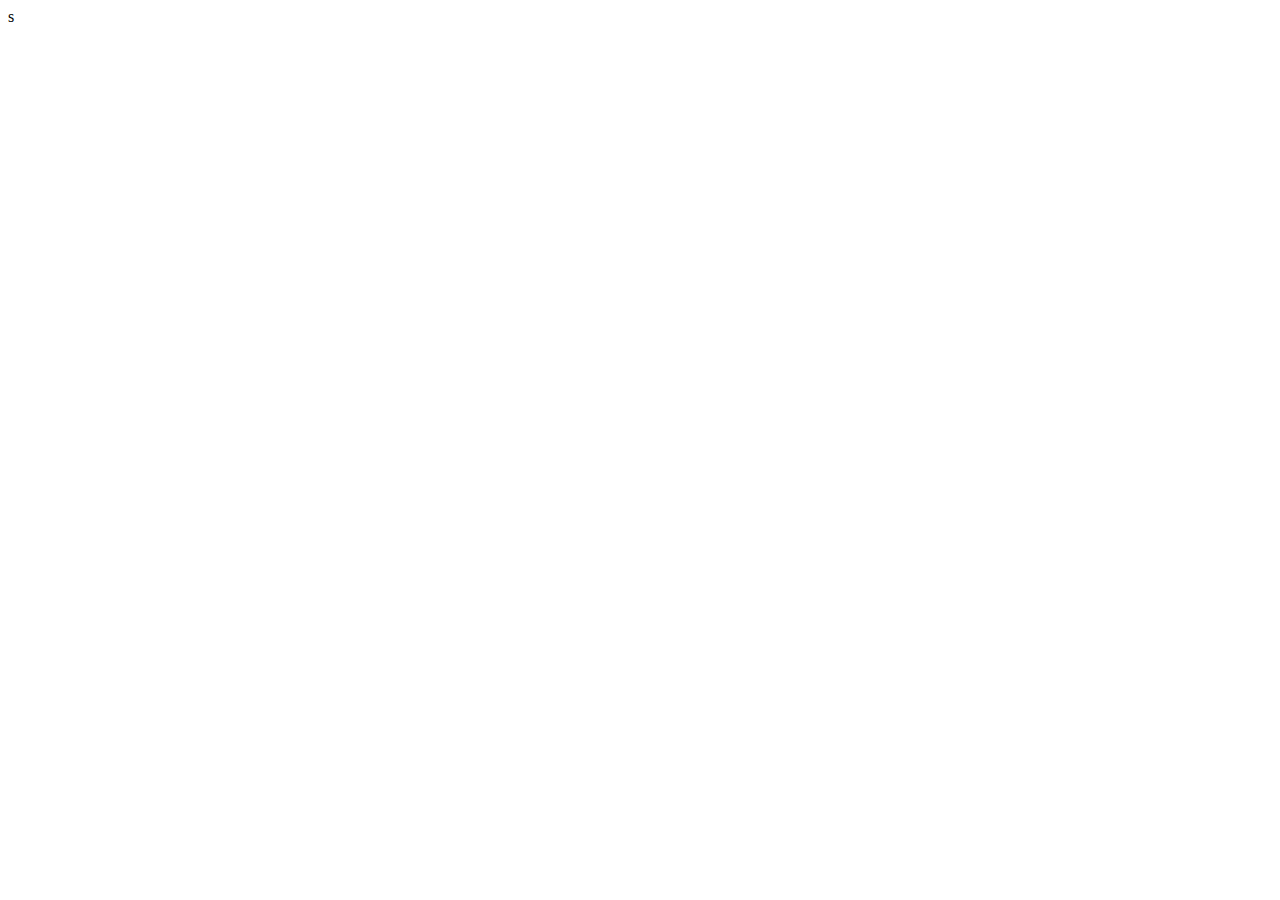
==== index.html @ c8a8aed6 "first" ====
<!doctype html>
<html lang="en">
<head>
    <meta charset="UTF-8">
    <meta name="viewport"
          content="width=device-width, user-scalable=no, initial-scale=1.0, maximum-scale=1.0, minimum-scale=1.0">
    <meta http-equiv="X-UA-Compatible" content="ie=edge">
    <title>Document</title>
</head>
<body>s

</body>
</html>
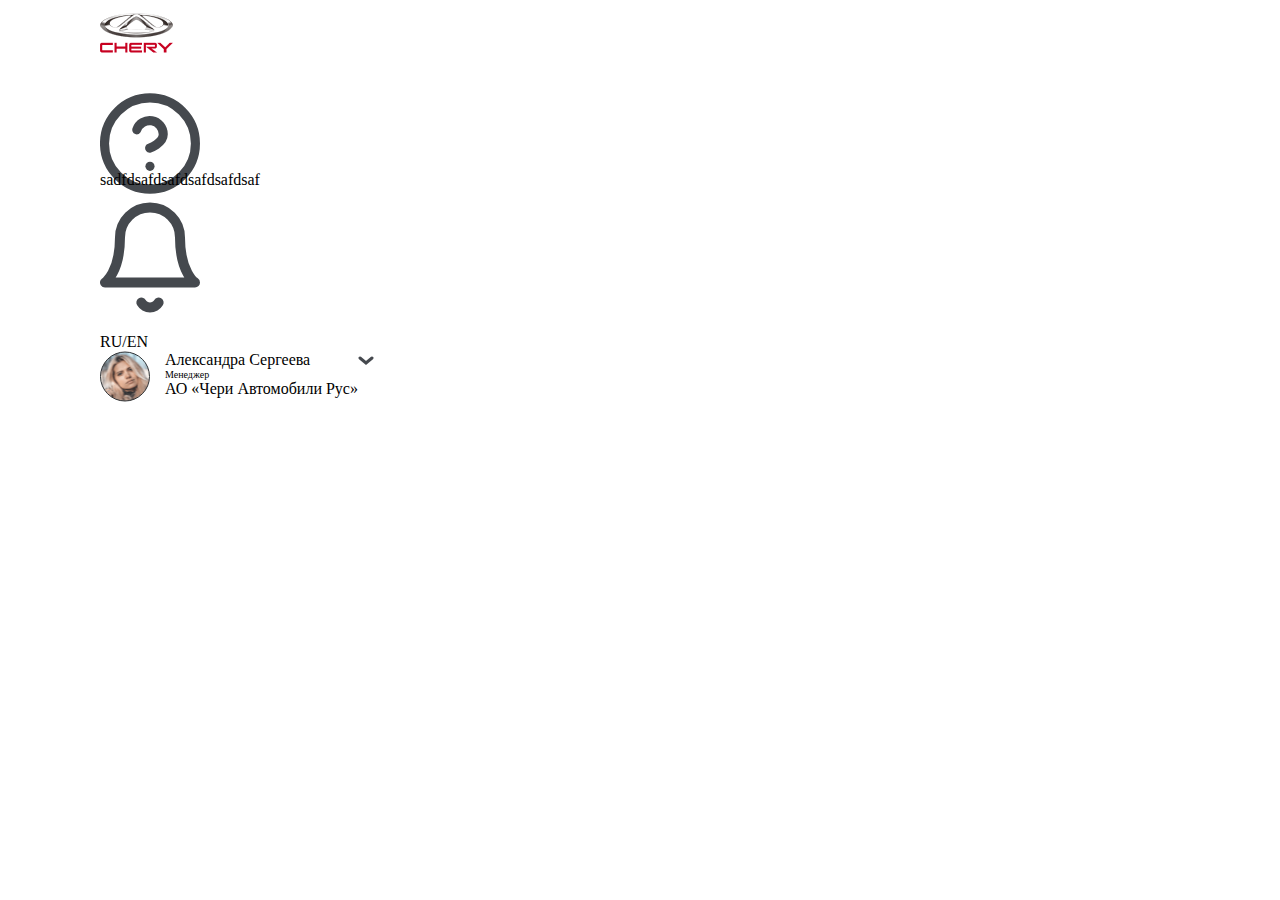
==== commit 3e512c6d: "second" ====
--- a/index.html
+++ b/index.html
@@ -5,9 +5,66 @@
     <meta name="viewport"
           content="width=device-width, user-scalable=no, initial-scale=1.0, maximum-scale=1.0, minimum-scale=1.0">
     <meta http-equiv="X-UA-Compatible" content="ie=edge">
+    <link href="https://cdn.jsdelivr.net/npm/bootstrap@5.0.2/dist/css/bootstrap.min.css" rel="stylesheet"
+          integrity="sha384-EVSTQN3/azprG1Anm3QDgpJLIm9Nao0Yz1ztcQTwFspd3yD65VohhpuuCOmLASjC" crossorigin="anonymous">
+
+    <link rel="stylesheet" href="style.css">
     <title>Document</title>
 </head>
-<body>s
+<body>
+
+<div class="my-container">
+
+    <div class="header row" >
+        <div class="header__chery-icon col">
+            <img src="images/header/chery_logo.png">
+        </div>
+
+        <div class="header__right col">
+            <div class="row">
+
+                <div class="header__right-logos col-3"  style="margin-top: 14px;">
+                    <div class="row" style="width: 100px;">
+                        <div class="col">
+                            <img class="image-auto" src="./images/header/question-logo.svg" alt="">
+                        </div>
+                        <div class="col">
+                            <img class="image-auto" src="images/header/notification_logo.svg" alt="">
+                        </div>
+                    </div>
+
+                </div>
+                <div class="header__right-langs col-3"  style="margin-top: 14px;">
+                    <div>RU/EN</div>
+                </div>
+                <div class="header__right-user col-6">
+                    <div class="" style="margin-right: 15px;">
+                        <img src="images/header/avatar.svg" alt="" class="image-auto">
+                    </div>
+                    <div>
+                        <div style="margin-bottom: 0px">Александра Сергеева</div>
+                        <div class="fz-10">Менеджер</div>
+                        <div>АО «Чери Автомобили Рус»</div>
+                    </div>
+                    <div >
+                        <img src="./images/header/arrow_down.svg" alt="" class="image-auto">
+                    </div>
+                </div>
+
+            </div>
+        </div>
+
+    </div>
+
+</div>
+
+<div class="header-nav">
+
+</div>
+
+<div class="my-container">
+    sadfdsafdsafdsafdsafdsaf
+</div>
 
 </body>
 </html>--- a/style.css
+++ b/style.css
@@ -0,0 +1,42 @@
+* {
+    padding: 0;
+    margin: 0;
+    box-sizing: border-box;
+}
+
+body {
+    overflow-x: hidden;
+}
+
+.fz-10 {
+    font-size: 10px;
+}
+
+.header {
+}
+
+.my-container {
+    margin: 0 100px 0 100px;
+}
+
+.header-nav{
+    width: 100%;
+    height: 10px;
+}
+
+.header__right {
+    height: 70px;
+    margin-top: 11px;
+}
+
+.header__right-langs{
+}
+
+.header__right-user{
+    display: flex;
+}
+
+.image-auto {
+    width: 100%;
+    height: auto;
+}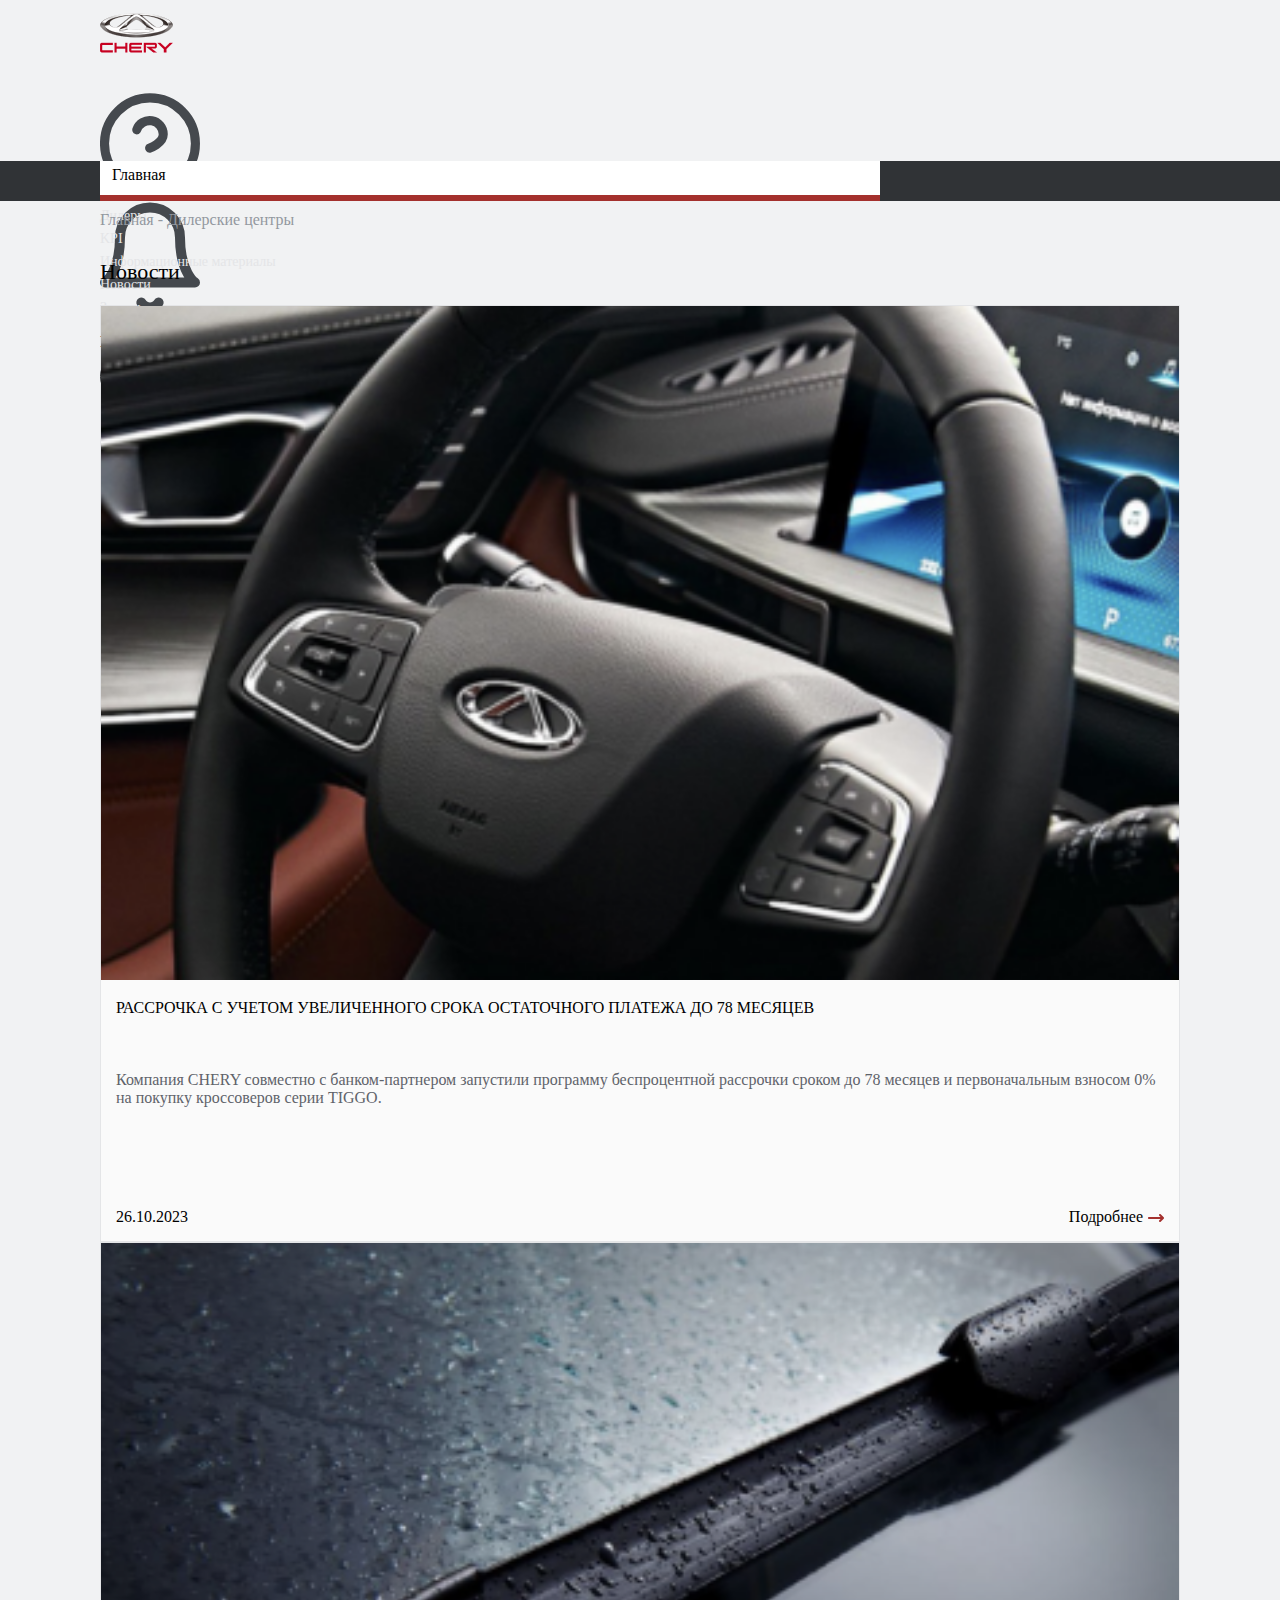
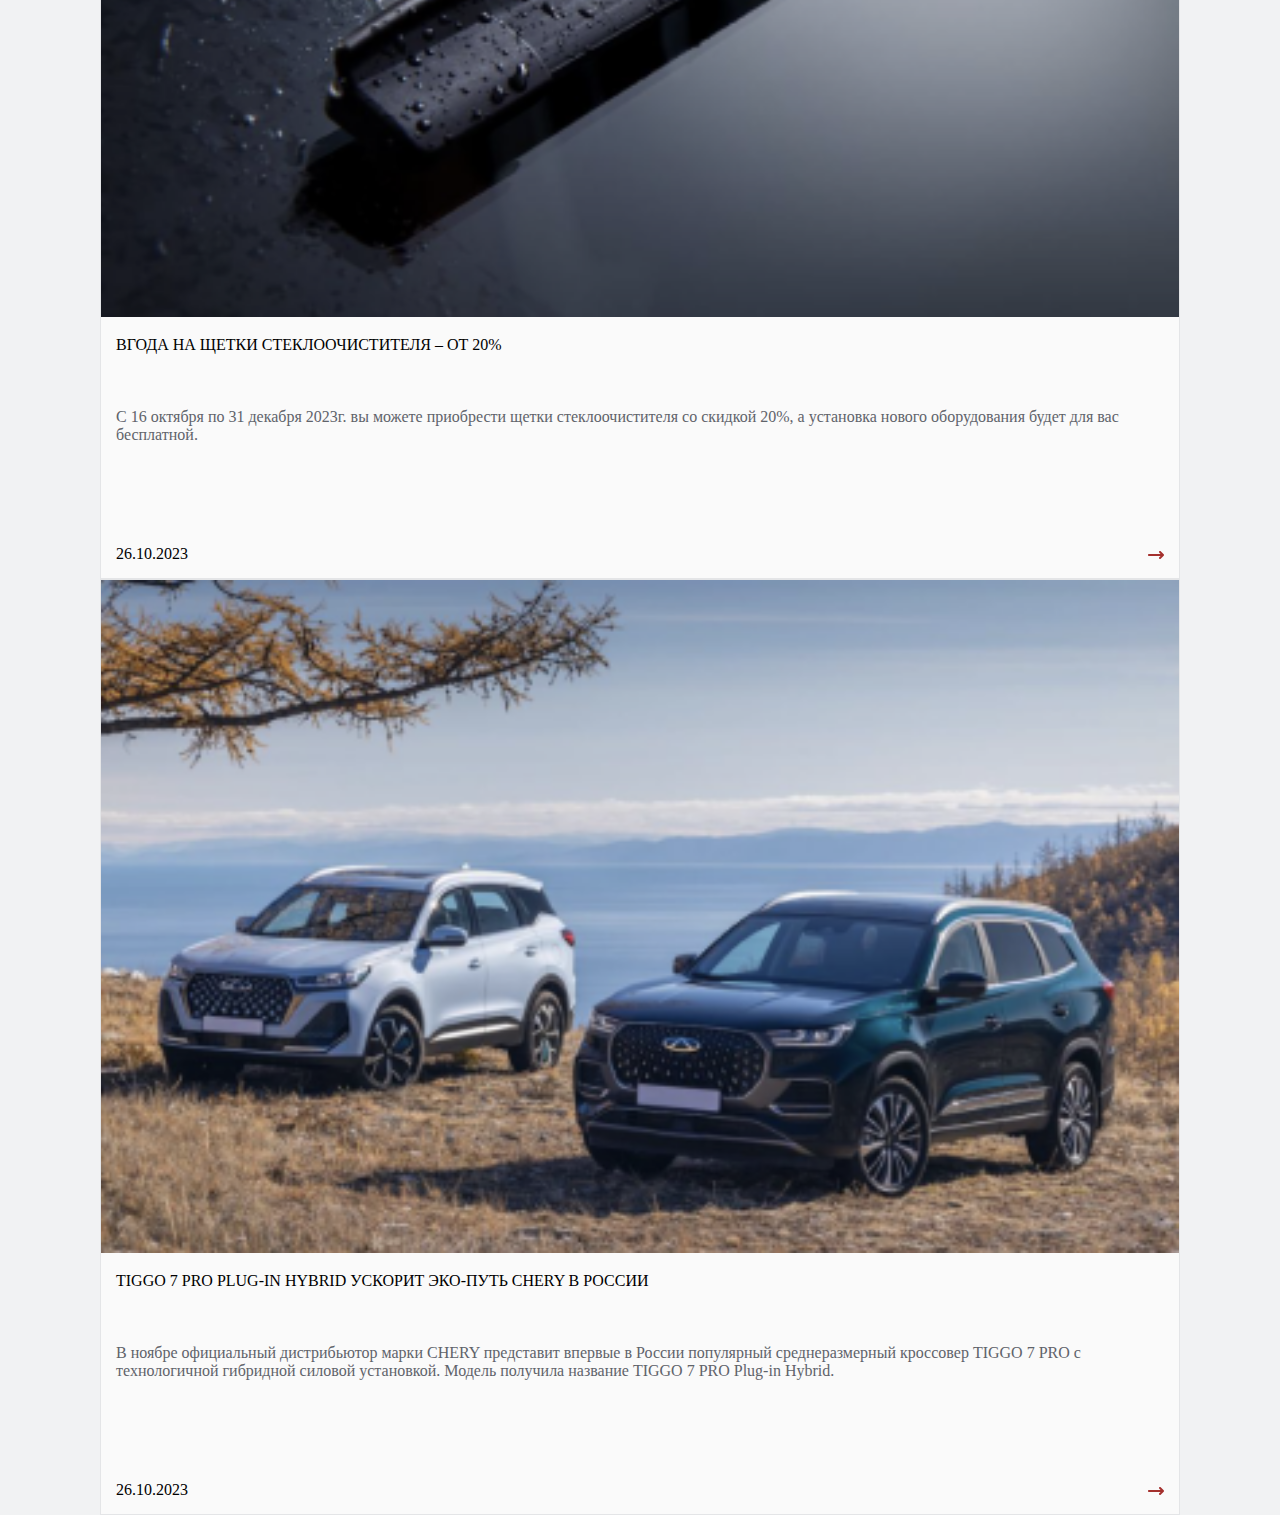
==== commit 5595c786: "tre" ====
--- a/index.html
+++ b/index.html
@@ -15,7 +15,7 @@
 
 <div class="my-container">
 
-    <div class="header row" >
+    <div class="header row">
         <div class="header__chery-icon col">
             <img src="images/header/chery_logo.png">
         </div>
@@ -23,7 +23,7 @@
         <div class="header__right col">
             <div class="row">
 
-                <div class="header__right-logos col-3"  style="margin-top: 14px;">
+                <div class="header__right-logos col-3" style="margin-top: 14px;">
                     <div class="row" style="width: 100px;">
                         <div class="col">
                             <img class="image-auto" src="./images/header/question-logo.svg" alt="">
@@ -34,7 +34,7 @@
                     </div>
 
                 </div>
-                <div class="header__right-langs col-3"  style="margin-top: 14px;">
+                <div class="header__right-langs col-3" style="margin-top: 14px;">
                     <div>RU/EN</div>
                 </div>
                 <div class="header__right-user col-6">
@@ -46,7 +46,7 @@
                         <div class="fz-10">Менеджер</div>
                         <div>АО «Чери Автомобили Рус»</div>
                     </div>
-                    <div >
+                    <div>
                         <img src="./images/header/arrow_down.svg" alt="" class="image-auto">
                     </div>
                 </div>
@@ -59,12 +59,115 @@
 </div>
 
 <div class="header-nav">
-
+    <div class="header-nav__info row">
+        <div class="header-nav__info__links-target col" style="">
+            <div style=" height:36px ; padding-left: 12px;  padding-top: 5px;   background-color: white; ">Главная</div>
+            <div style="height: 7px ; background-color: #A4302D"></div>
+        </div>
+        <div class="header-nav__info__links col">Дилеры</div>
+        <div class="header-nav__info__links col">KPI</div>
+        <div class="header-nav__info__links col-4">Информационные материалы</div>
+        <div class="header-nav__info__links col">Новости</div>
+        <div class="header-nav__info__links col">Задачи</div>
+    </div>
 </div>
 
-<div class="my-container">
-    sadfdsafdsafdsafdsafdsaf
+<div class="my-container" style="margin-bottom: 30px">
+    <div style="color: #93989F;">Главная - Дилерские центры</div>
 </div>
+
+<div class="main">
+    <div class="my-container" style="margin-bottom: 20px;font-size: 22px;">
+        Новости
+    </div>
+
+    <div class="my-container row" style="gap: 10px;">
+        <div class="news col" style="">
+            <div class="" style=" ">
+                <img class="image-auto" src="./images/main/Car_interior.png" alt="">
+            </div>
+            <div style="padding: 15px;">
+                <div class="news_title" style="">
+                    РАССРОЧКА С УЧЕТОМ УВЕЛИЧЕННОГО СРОКА ОСТАТОЧНОГО ПЛАТЕЖА ДО 78 МЕСЯЦЕВ
+                </div>
+                <div style="color: #5F636A; margin-bottom: 15px; height: 122px">
+                    Компания CHERY совместно с банком-партнером запустили программу беспроцентной рассрочки сроком
+                    до 78 месяцев и первоначальным взносом 0% на покупку кроссоверов серии TIGGO.
+                </div>
+                <div style="display: flex; justify-content: space-between">
+                    <div>26.10.2023</div>
+                    <div style="display: flex">
+
+                        <div style="margin-right: 5px">Подробнее</div>
+                        <div>
+                            <img class="image-auto" src="images/main/Arrow_right.svg" alt="">
+                        </div>
+                    </div>
+                </div>
+            </div>
+        </div>
+        <div class="news col" style="">
+
+            <div class="" style=" ">
+                <img class="image-auto" src="images/main/Сar_wipers.png" alt="">
+            </div>
+            <div style="padding: 15px; ">
+                <div class="news_title">
+                    ВГОДА НА ЩЕТКИ СТЕКЛООЧИСТИТЕЛЯ – ОТ 20%
+                </div>
+                <div class="news_description">
+                    С 16 октября по 31 декабря 2023г. вы можете приобрести щетки стеклоочистителя со скидкой 20%,
+                    а установка нового оборудования будет для вас бесплатной.
+                </div>
+                <div style="display: flex; justify-content: space-between">
+                    <div>26.10.2023</div>
+
+                    <div style="display: flex">
+
+                        <div style="margin-right: 5px"></div>
+                        <div>
+                            <img class="image-auto" src="images/main/Arrow_right.svg" alt="">
+                        </div>
+                    </div>
+                </div>
+            </div>
+
+        </div>
+
+        <div class="news col">
+
+
+            <div class="" style=" ">
+                <img class="image-auto" src="images/main/Cars_two.png" alt="">
+            </div>
+            <div style="padding: 15px; ">
+                <div class="news_title">
+                        TIGGO 7 PRO Plug-in Hybrid ускорит эко-путь CHERY в России
+                </div>
+                <div class="news_description">
+                    В ноябре официальный дистрибьютор марки CHERY представит впервые
+                    в России популярный среднеразмерный кроссовер TIGGO 7
+                    PRO c технологичной гибридной силовой установкой. Модель
+                    получила название TIGGO 7 PRO Plug-in Hybrid.
+                </div>
+                <div style="display: flex; justify-content: space-between">
+                    <div>26.10.2023</div>
+
+                    <div style="display: flex">
+
+                        <div style="margin-right: 5px"></div>
+                        <div>
+                            <img class="image-auto" src="images/main/Arrow_right.svg" alt="">
+                        </div>
+                    </div>
+                </div>
+            </div>
+
+
+        </div>
+    </div>
+</div>
+
 
 </body>
 </html>--- a/style.css
+++ b/style.css
@@ -6,6 +6,7 @@
 
 body {
     overflow-x: hidden;
+    background-color: #f1f2f3;
 }
 
 .fz-10 {
@@ -21,15 +22,14 @@
 
 .header-nav{
     width: 100%;
-    height: 10px;
+    height: 40px;
+    background-color: #303336;
+    margin-bottom: 10px;
 }
 
 .header__right {
     height: 70px;
     margin-top: 11px;
-}
-
-.header__right-langs{
 }
 
 .header__right-user{
@@ -39,4 +39,46 @@
 .image-auto {
     width: 100%;
     height: auto;
+}
+.header-nav__info{
+    margin: 0px 400px 0px 100px;
+}
+.header-nav__info__links {
+    color: var(--text-text-invert, #E4E5E7);
+    font-family: TacticSans-Reg;
+    font-size: 14px;
+    font-style: normal;
+    font-weight: 400;
+    line-height: normal;
+    padding-top: 7px;
+}
+.header-nav__info__links-target{
+    display: flex;
+    flex-direction: column;
+    padding: 0px;
+    background-color: #fff;
+    height: 40px;
+}
+.news {
+    padding: 0;
+    border: 1px solid  #E4E5E7;
+    background-color: #FAFAFA;
+}
+.news_title{
+    font-family: Roboto;
+    height: 57px;
+    margin-bottom: 15px;
+    text-transform: uppercase;
+}
+.news_description{
+    margin-bottom: 15px;
+    height: 122px;
+    align-self: stretch;
+    font-size: 16px;
+    color: var(--text-text-secondary, #5F636A);
+    font-family: Roboto;
+    font-size: 16px;
+    font-style: normal;
+    font-weight: 400;
+    line-height: normal;
 }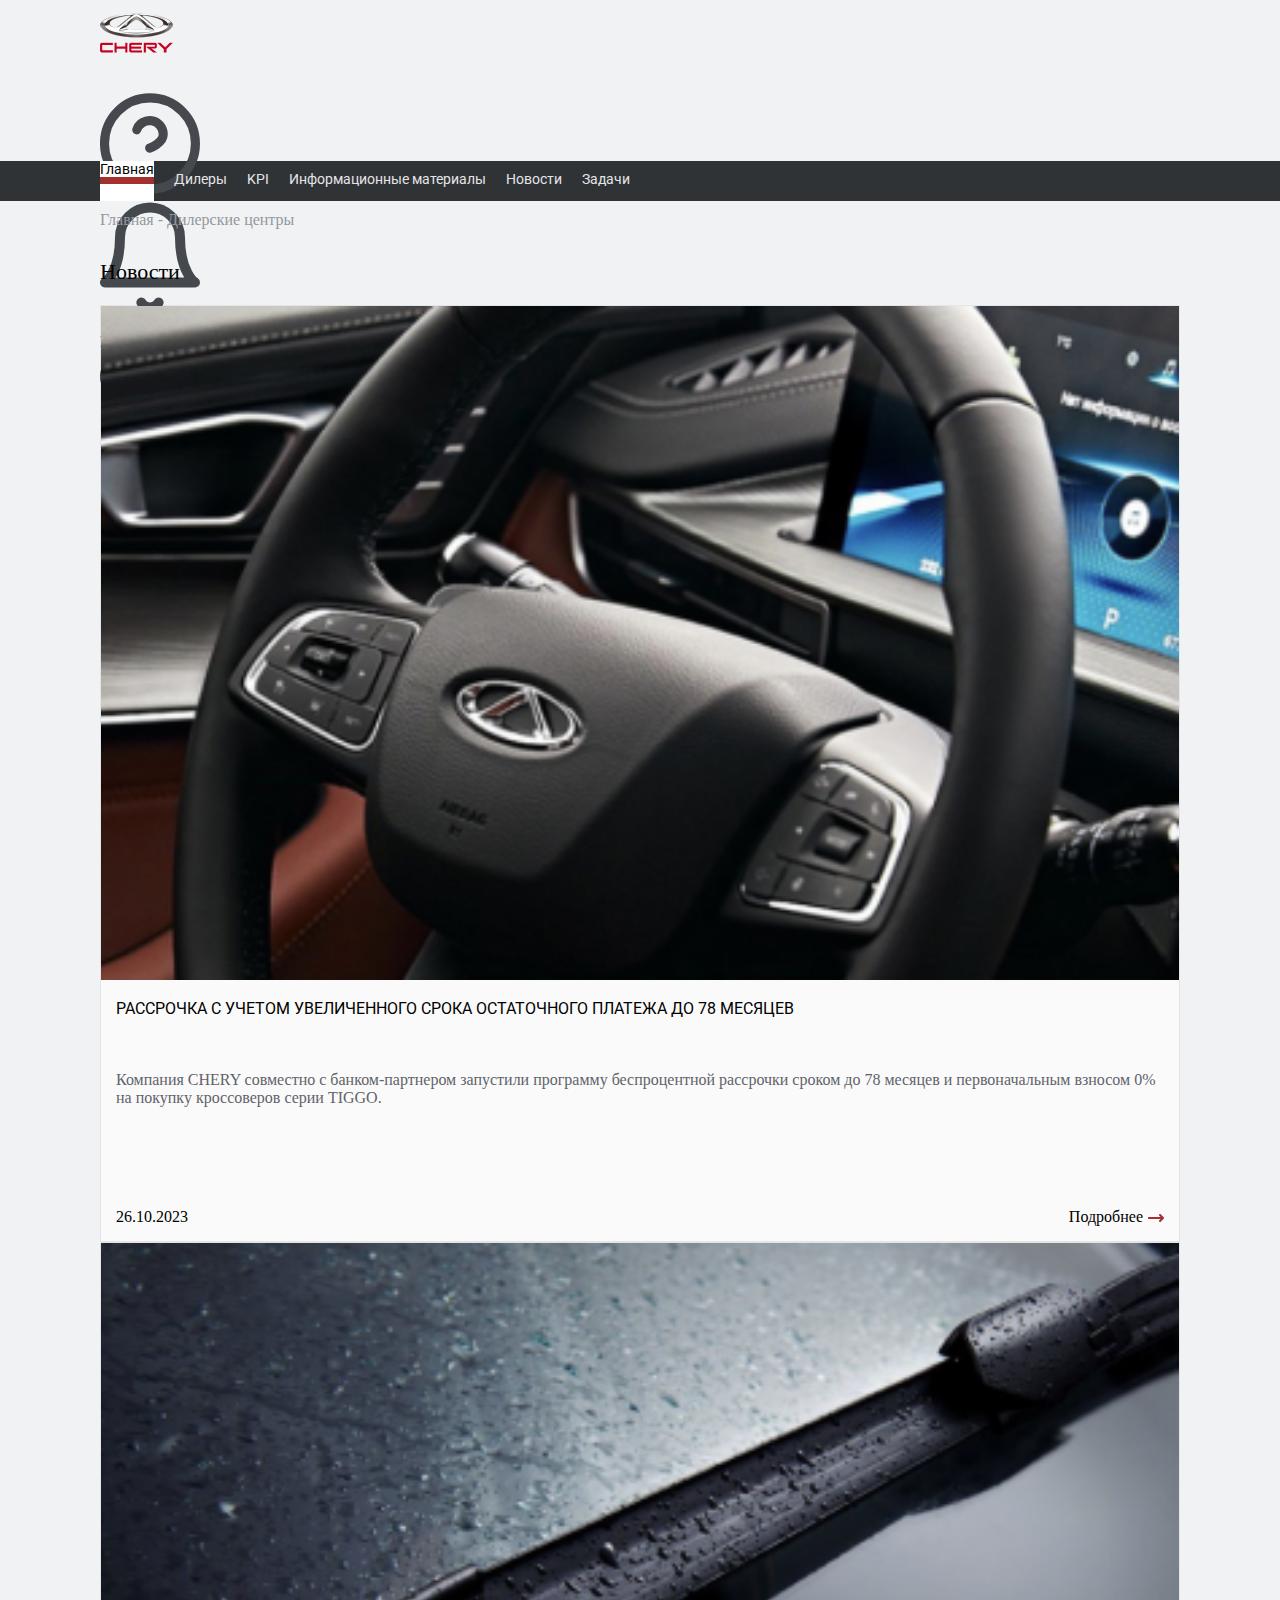
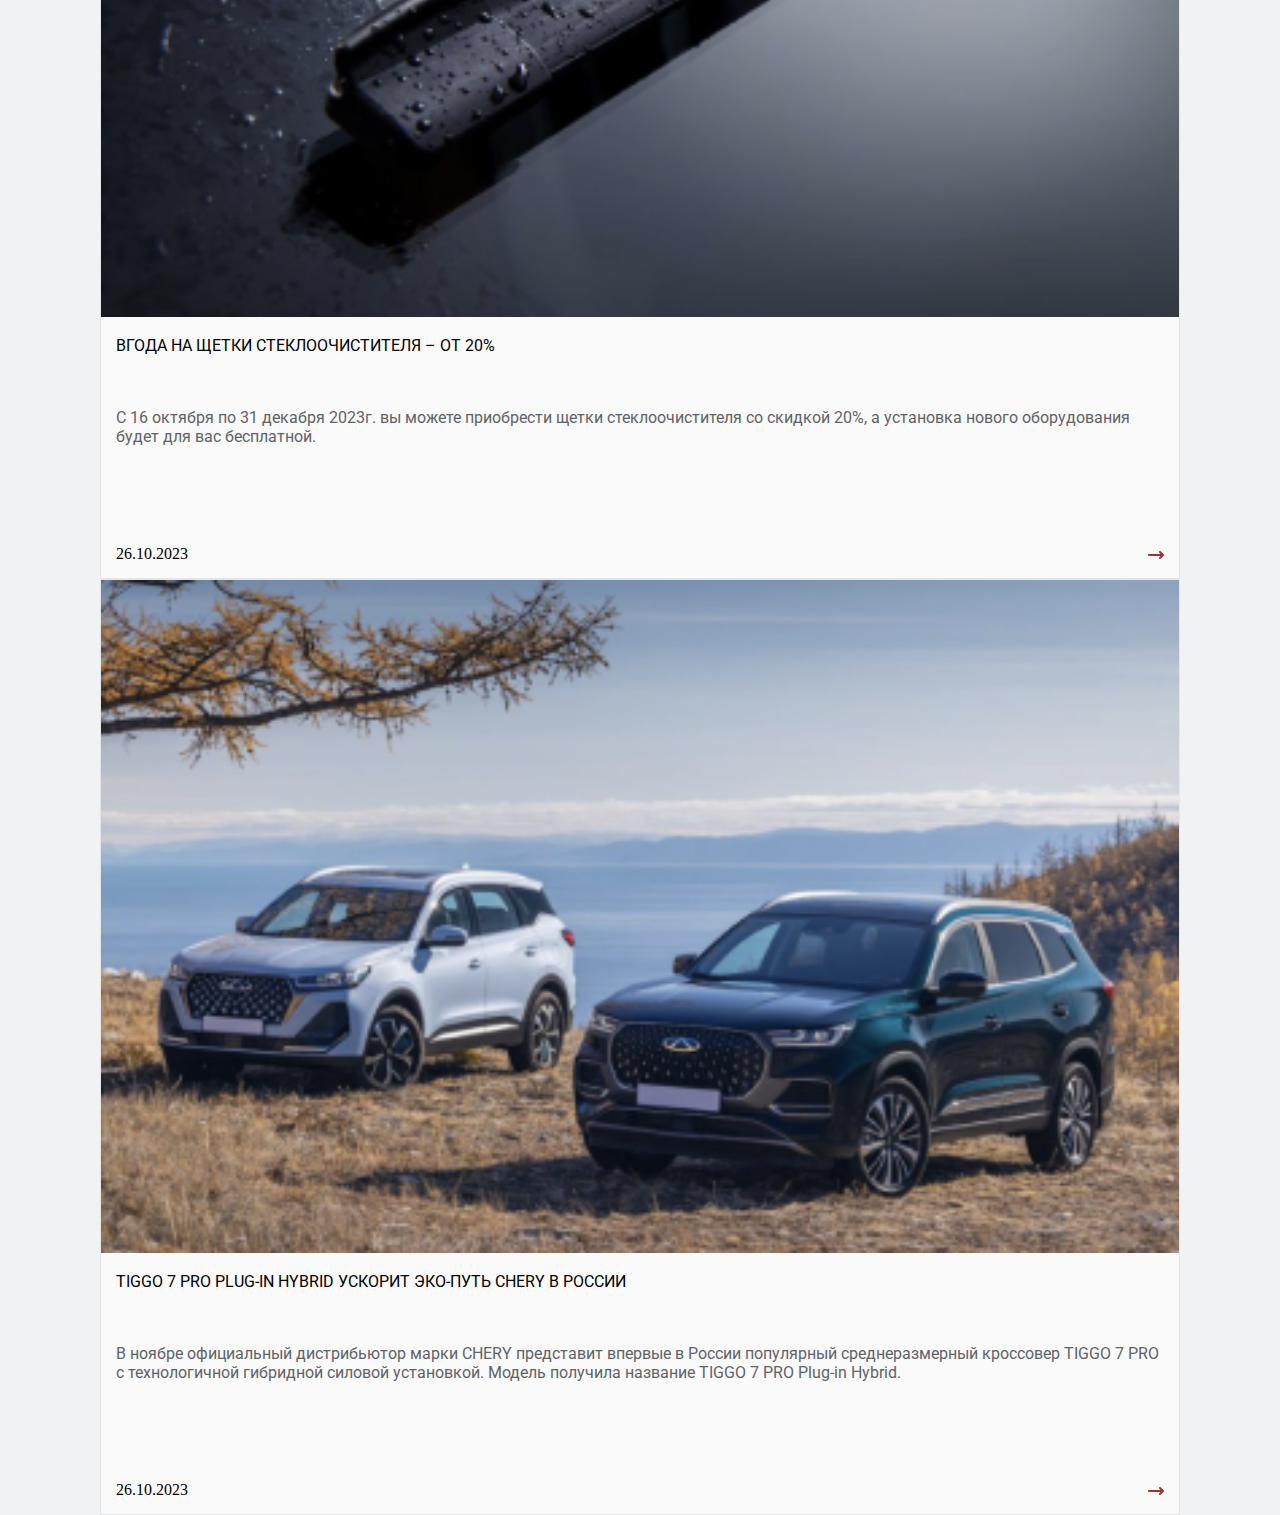
==== commit 389bc025: "f" ====
--- a/index.html
+++ b/index.html
@@ -59,16 +59,17 @@
 </div>
 
 <div class="header-nav">
-    <div class="header-nav__info row">
-        <div class="header-nav__info__links-target col" style="">
-            <div style=" height:36px ; padding-left: 12px;  padding-top: 5px;   background-color: white; ">Главная</div>
+    <div class="header-nav__info ">
+        <div class="header-nav__info-item header-nav__info-item-active " >
+            <div>Главная</div>
+<!--            <div style=" height:36px ; padding-left: 12px;  padding-top: 5px;   background-color: white; ">Главная</div>-->
             <div style="height: 7px ; background-color: #A4302D"></div>
         </div>
-        <div class="header-nav__info__links col">Дилеры</div>
-        <div class="header-nav__info__links col">KPI</div>
-        <div class="header-nav__info__links col-4">Информационные материалы</div>
-        <div class="header-nav__info__links col">Новости</div>
-        <div class="header-nav__info__links col">Задачи</div>
+        <div class="header-nav__info-item ">Дилеры</div>
+        <div class="header-nav__info-item ">KPI</div>
+        <div class="header-nav__info-item ">Информационные материалы</div>
+        <div class="header-nav__info-item ">Новости</div>
+        <div class="header-nav__info-item ">Задачи</div>
     </div>
 </div>
 
@@ -108,7 +109,7 @@
         </div>
         <div class="news col" style="">
 
-            <div class="" style=" ">
+            <div>
                 <img class="image-auto" src="images/main/Сar_wipers.png" alt="">
             </div>
             <div style="padding: 15px; ">
--- a/style.css
+++ b/style.css
@@ -1,3 +1,5 @@
+@import url('https://fonts.googleapis.com/css2?family=Roboto:ital,wght@0,400;0,500;0,700;0,900;1,400;1,500;1,700;1,900&display=swap');
+
 * {
     padding: 0;
     margin: 0;
@@ -41,16 +43,31 @@
     height: auto;
 }
 .header-nav__info{
-    margin: 0px 400px 0px 100px;
+    display: flex;
+    gap: 20px;
+    margin-left: 100px;
+    /*margin: 0 100px 0 100px;*/
+    /*margin: 0px 400px 0px 100px;*/
 }
-.header-nav__info__links {
-    color: var(--text-text-invert, #E4E5E7);
-    font-family: TacticSans-Reg;
+.header-nav__info-item-active{
+    display: flex;
+    flex-direction: column;
+    padding: 0px;
+    font-family: 'Roboto', sans-serif;
+    background-color: #fff;
+    height: 40px;
+    padding: 0 !important;
+    margin-bottom: 10px;
+    color: #000!important;
+}
+.header-nav__info-item {
+    padding-top: 10px;
+    color:  #E4E5E7;
+    font-family: 'Roboto', sans-serif;
     font-size: 14px;
     font-style: normal;
     font-weight: 400;
     line-height: normal;
-    padding-top: 7px;
 }
 .header-nav__info__links-target{
     display: flex;
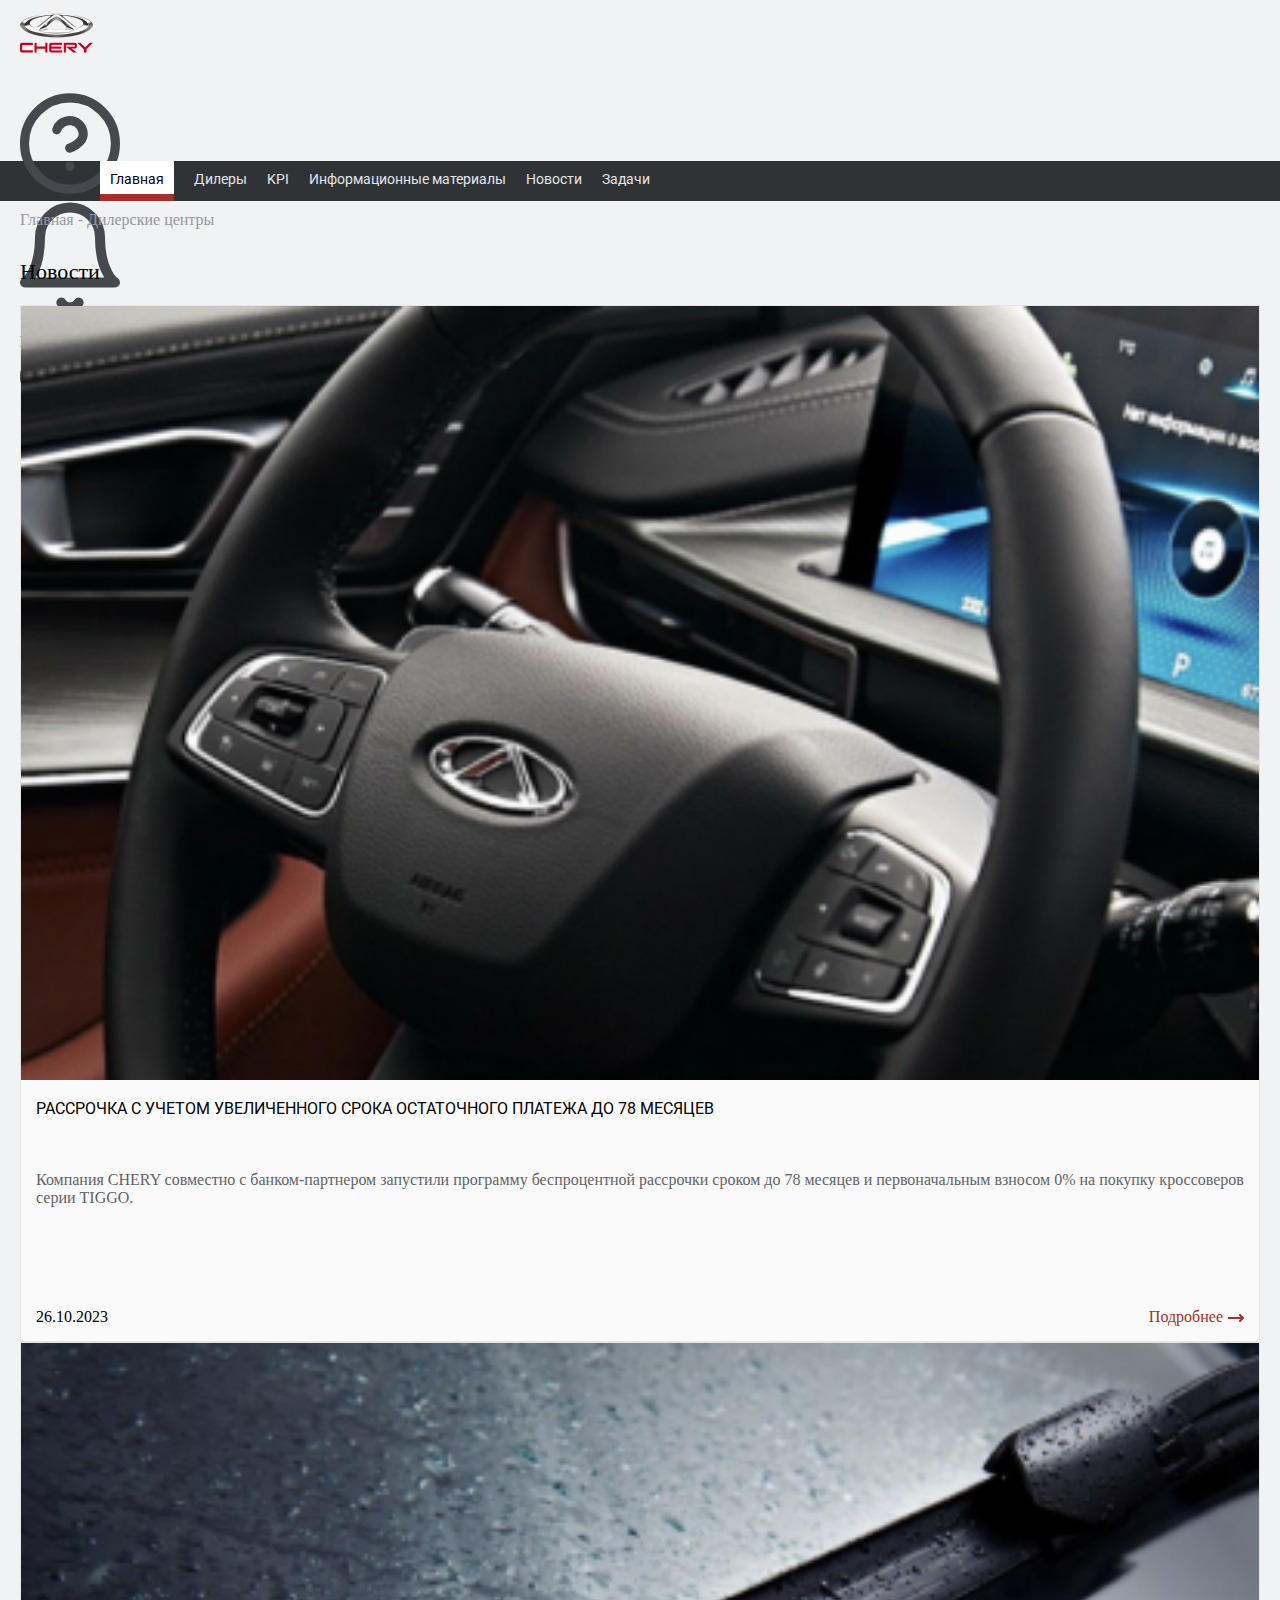
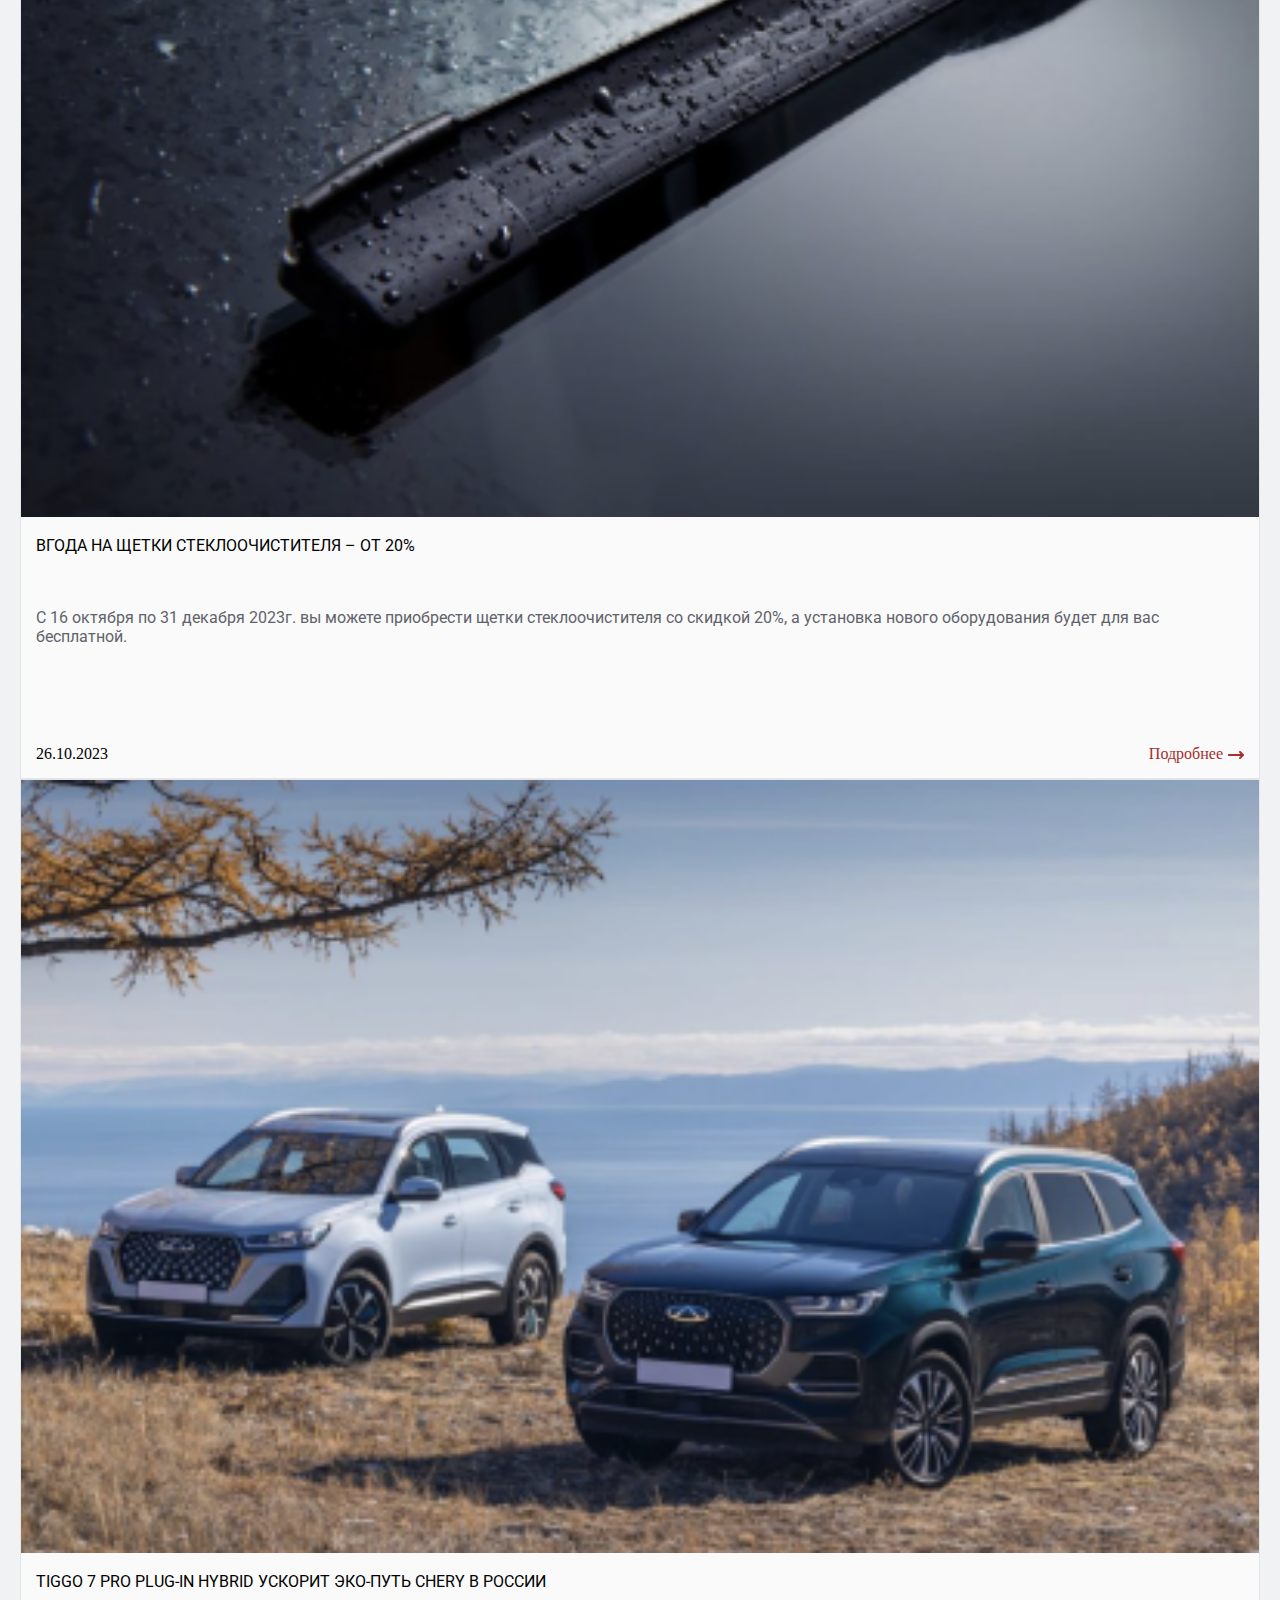
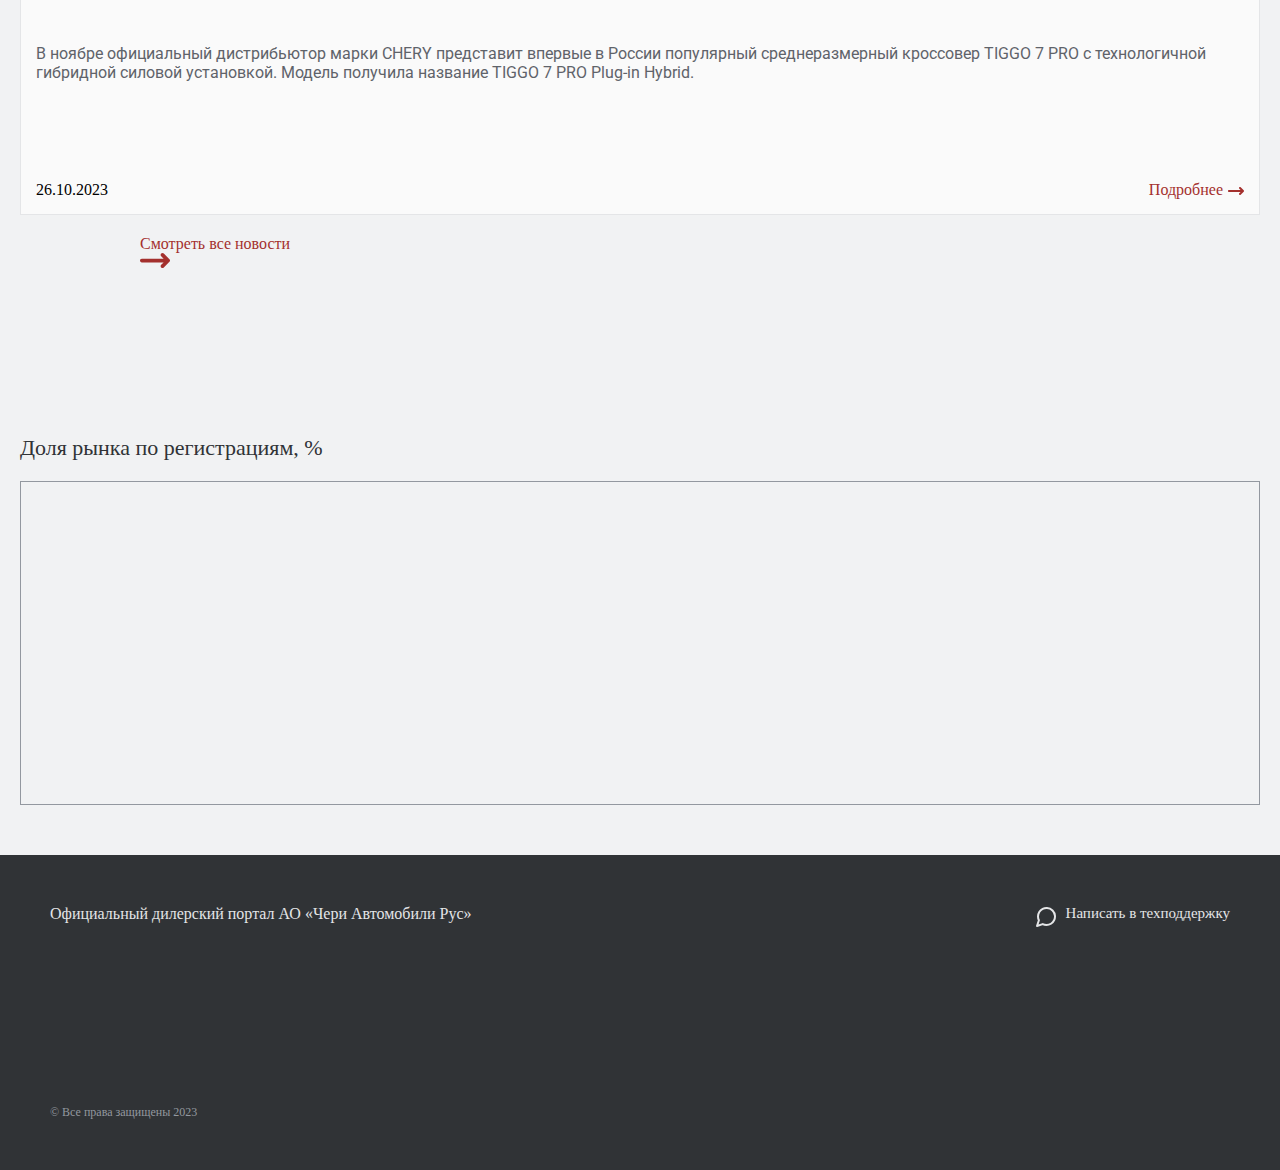
==== commit 7ce8b78e: "graphic and footer" ====
--- a/index.html
+++ b/index.html
@@ -9,7 +9,7 @@
           integrity="sha384-EVSTQN3/azprG1Anm3QDgpJLIm9Nao0Yz1ztcQTwFspd3yD65VohhpuuCOmLASjC" crossorigin="anonymous">
 
     <link rel="stylesheet" href="style.css">
-    <title>Document</title>
+    <title>Document1</title>
 </head>
 <body>
 
@@ -17,37 +17,37 @@
 
     <div class="header row">
         <div class="header__chery-icon col">
-            <img src="images/header/chery_logo.png">
+            <img src="image/header/chery_logo.png">
         </div>
 
         <div class="header__right col">
             <div class="row">
 
-                <div class="header__right-logos col-3" style="margin-top: 14px;">
-                    <div class="row" style="width: 100px;">
+                <div class="header__right-logos col-3">
+                    <div class="header__right-logos-cont row">
                         <div class="col">
-                            <img class="image-auto" src="./images/header/question-logo.svg" alt="">
+                            <img class="image-auto" src="image/header/question-logo.svg" alt="">
                         </div>
                         <div class="col">
-                            <img class="image-auto" src="images/header/notification_logo.svg" alt="">
-                        </div>
-                    </div>
-
-                </div>
-                <div class="header__right-langs col-3" style="margin-top: 14px;">
+                            <img class="image-auto" src="image/header/notification_logo.svg" alt="">
+                        </div>
+                    </div>
+
+                </div>
+                <div class="header__right-logos col-3">
                     <div>RU/EN</div>
                 </div>
                 <div class="header__right-user col-6">
-                    <div class="" style="margin-right: 15px;">
-                        <img src="images/header/avatar.svg" alt="" class="image-auto">
+                    <div class="avatar">
+                        <img src="image/header/avatar.svg" alt="" class="image-auto">
                     </div>
                     <div>
-                        <div style="margin-bottom: 0px">Александра Сергеева</div>
+                        <div class="header__right-user-name">Александра Сергеева</div>
                         <div class="fz-10">Менеджер</div>
                         <div>АО «Чери Автомобили Рус»</div>
                     </div>
                     <div>
-                        <img src="./images/header/arrow_down.svg" alt="" class="image-auto">
+                        <img src="image/header/arrow_down.svg" alt="" class="image-auto">
                     </div>
                 </div>
 
@@ -60,9 +60,8 @@
 
 <div class="header-nav">
     <div class="header-nav__info ">
-        <div class="header-nav__info-item header-nav__info-item-active " >
-            <div>Главная</div>
-<!--            <div style=" height:36px ; padding-left: 12px;  padding-top: 5px;   background-color: white; ">Главная</div>-->
+        <div class="header-nav__info-item header-nav__info-item-active ">
+            <div class="header-nav__info-item-active-name">Главная</div>
             <div style="height: 7px ; background-color: #A4302D"></div>
         </div>
         <div class="header-nav__info-item ">Дилеры</div>
@@ -73,7 +72,7 @@
     </div>
 </div>
 
-<div class="my-container" style="margin-bottom: 30px">
+<div class="  my-container" style="margin-bottom: 30px">
     <div style="color: #93989F;">Главная - Дилерские центры</div>
 </div>
 
@@ -82,13 +81,13 @@
         Новости
     </div>
 
-    <div class="my-container row" style="gap: 10px;">
-        <div class="news col" style="">
-            <div class="" style=" ">
-                <img class="image-auto" src="./images/main/Car_interior.png" alt="">
+    <div class="my-container row" style="margin-bottom: 20px; gap: 10px;">
+        <div class="news col">
+            <div class="">
+                <img class="news_img image-auto" src="image/main/Car_interior.png" alt="">
             </div>
             <div style="padding: 15px;">
-                <div class="news_title" style="">
+                <div class="news_title">
                     РАССРОЧКА С УЧЕТОМ УВЕЛИЧЕННОГО СРОКА ОСТАТОЧНОГО ПЛАТЕЖА ДО 78 МЕСЯЦЕВ
                 </div>
                 <div style="color: #5F636A; margin-bottom: 15px; height: 122px">
@@ -99,18 +98,17 @@
                     <div>26.10.2023</div>
                     <div style="display: flex">
 
-                        <div style="margin-right: 5px">Подробнее</div>
+                        <div style="margin-right: 5px; color:#A4302D;">Подробнее</div>
                         <div>
-                            <img class="image-auto" src="images/main/Arrow_right.svg" alt="">
-                        </div>
-                    </div>
-                </div>
-            </div>
-        </div>
-        <div class="news col" style="">
-
+                            <img class=" image-auto" src="image/main/Arrow_right.svg" alt="">
+                        </div>
+                    </div>
+                </div>
+            </div>
+        </div>
+        <div class="news col">
             <div>
-                <img class="image-auto" src="images/main/Сar_wipers.png" alt="">
+                <img class="news_img image-auto" src="image/main/Сar_wipers.png" alt="">
             </div>
             <div style="padding: 15px; ">
                 <div class="news_title">
@@ -125,25 +123,26 @@
 
                     <div style="display: flex">
 
-                        <div style="margin-right: 5px"></div>
+                        <div style="margin-right: 5px; color: #A4302D">Подробнее</div>
                         <div>
-                            <img class="image-auto" src="images/main/Arrow_right.svg" alt="">
-                        </div>
-                    </div>
-                </div>
-            </div>
+                            <img class="image-auto" src="image/main/Arrow_right.svg" alt="">
+                        </div>
+                    </div>
+                </div>
+            </div>
+
 
         </div>
 
         <div class="news col">
 
 
-            <div class="" style=" ">
-                <img class="image-auto" src="images/main/Cars_two.png" alt="">
+            <div class="">
+                <img class="news_img image-auto" src="image/main/Cars_two.png" alt="">
             </div>
             <div style="padding: 15px; ">
                 <div class="news_title">
-                        TIGGO 7 PRO Plug-in Hybrid ускорит эко-путь CHERY в России
+                    TIGGO 7 PRO Plug-in Hybrid ускорит эко-путь CHERY в России
                 </div>
                 <div class="news_description">
                     В ноябре официальный дистрибьютор марки CHERY представит впервые
@@ -156,19 +155,55 @@
 
                     <div style="display: flex">
 
-                        <div style="margin-right: 5px"></div>
+                        <div style="margin-right: 5px; color:#A4302D;">Подробнее</div>
                         <div>
-                            <img class="image-auto" src="images/main/Arrow_right.svg" alt="">
-                        </div>
-                    </div>
-                </div>
-            </div>
-
-
-        </div>
-    </div>
-</div>
-
-
+                            <img class="image-auto" src="image/main/Arrow_right.svg" alt="">
+                        </div>
+                    </div>
+                </div>
+            </div>
+
+
+        </div>
+    </div>
+
+    <div class="more-detail my-container" style="">
+
+        <div class="d-flex g-1" style="width: 220px;">
+
+            <div style="width:200px;color:#A4302D;">Смотреть все новости</div>
+            <div style="width: 30px;">
+                <img class="image-auto" src="image/main/Arrow_right.svg" alt="">
+            </div>
+        </div>
+
+
+    </div>
+</div>
+
+<div class="footer ">
+    <div class="my-container">
+        <div class="fz-22">Доля рынка по регистрациям, %</div>
+        <div class="graphic"></div>
+    </div>
+
+    <div class="additional-content">
+        <div class="additional-content__interior my-container" style="">
+            <div class="data-about-us">
+                <div style="color:#E4E5E7;">Официальный дилерский портал АО «Чери Автомобили Рус»</div>
+                <div class="contacts">
+                    <div style="margin-right: 8px"><img src="./image/footer/message.svg" alt=""></div>
+                    <div style="font-size: 15px; color:#E4E5E7;">Написать в техподдержку</div>
+                </div>
+            </div>
+            <div>
+                <div class="fz-12">
+                    © Все права защищены 2023
+                </div>
+            </div>
+        </div>
+    </div>
+
+</div>
 </body>
 </html>--- a/style.css
+++ b/style.css
@@ -16,10 +16,13 @@
 }
 
 .header {
+    max-width: 1240px;
+    margin: auto;
 }
 
 .my-container {
-    margin: 0 100px 0 100px;
+    max-width: 1240px;
+    margin: auto;
 }
 
 .header-nav{
@@ -33,11 +36,25 @@
     height: 70px;
     margin-top: 11px;
 }
+.header__right-logos{
+    margin-top: 14px;
+}
+.header__right-logos-cont{
+    width: 100px;
+}
+.header__right-langs{
+
+}
 
 .header__right-user{
     display: flex;
 }
-
+.avatar{
+    margin-right: 15px;
+}
+.header__right-user-name{
+    margin-bottom: 0px;
+}
 .image-auto {
     width: 100%;
     height: auto;
@@ -49,10 +66,13 @@
     /*margin: 0 100px 0 100px;*/
     /*margin: 0px 400px 0px 100px;*/
 }
+.header-nav__info-item-active-name{
+    padding: 10px  10px 0px 10px;
+}
 .header-nav__info-item-active{
     display: flex;
     flex-direction: column;
-    padding: 0px;
+    justify-content:space-between ;
     font-family: 'Roboto', sans-serif;
     background-color: #fff;
     height: 40px;
@@ -92,10 +112,49 @@
     height: 122px;
     align-self: stretch;
     font-size: 16px;
-    color: var(--text-text-secondary, #5F636A);
+    color:  #5F636A;
     font-family: Roboto;
     font-size: 16px;
     font-style: normal;
     font-weight: 400;
     line-height: normal;
+}
+
+.more-detail{
+    width: 1000px;
+    height: 200px;
+}
+.fz-22 {
+    color:  #303336;
+    font-size: 22px;
+    font-style: normal;
+    font-weight: 400;
+    line-height: normal;
+    margin-bottom: 20px;
+}
+.graphic {
+    width: 1240px;
+    height: 324px;
+    border: 1px solid #93989F;
+    margin-bottom: 50px;
+}
+
+.additional-content{
+    background-color: #303336;
+    padding: 50px;
+}
+.contacts{
+    display: flex;
+}
+.data-about-us{
+    display: flex;
+    justify-content: space-between;
+    height: 200px
+}
+.fz-12{
+    color:  #93989F;
+    font-size: 12px;
+    font-style: normal;
+    font-weight: 400;
+    line-height: normal;
 }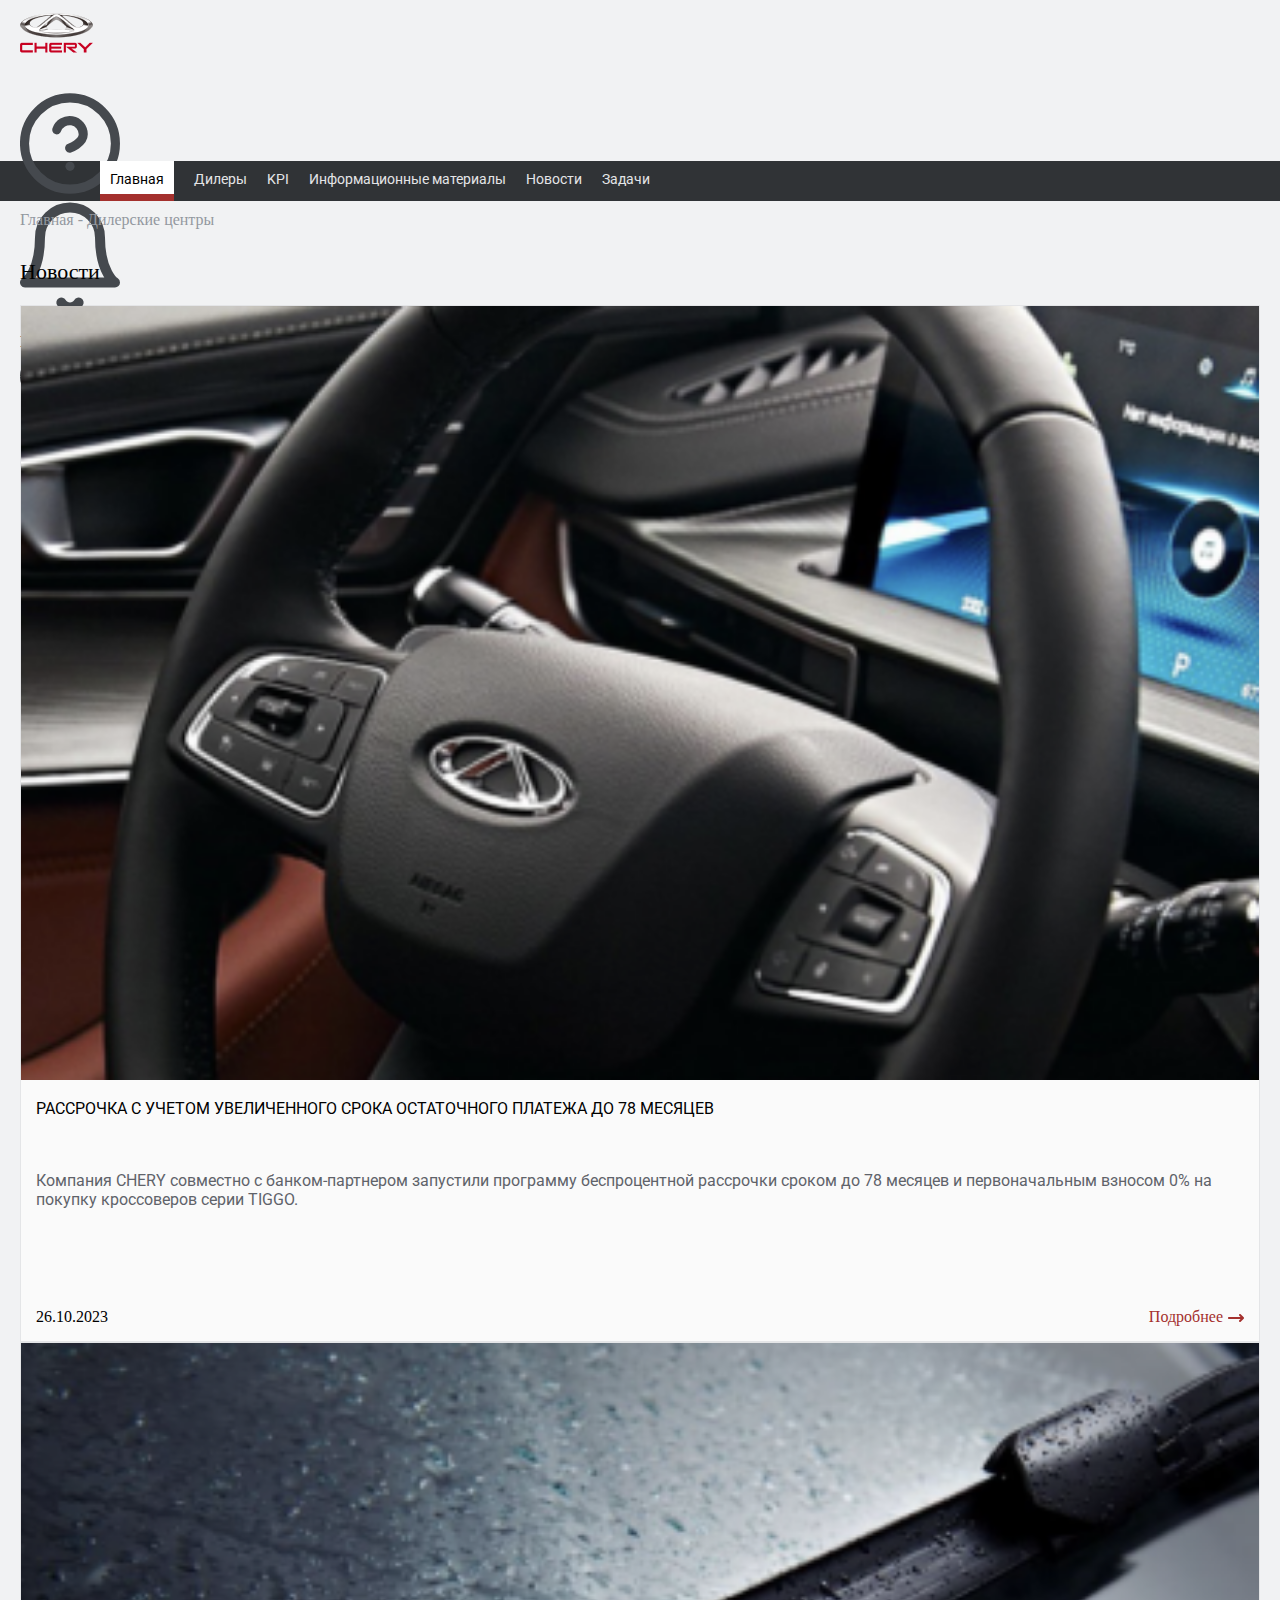
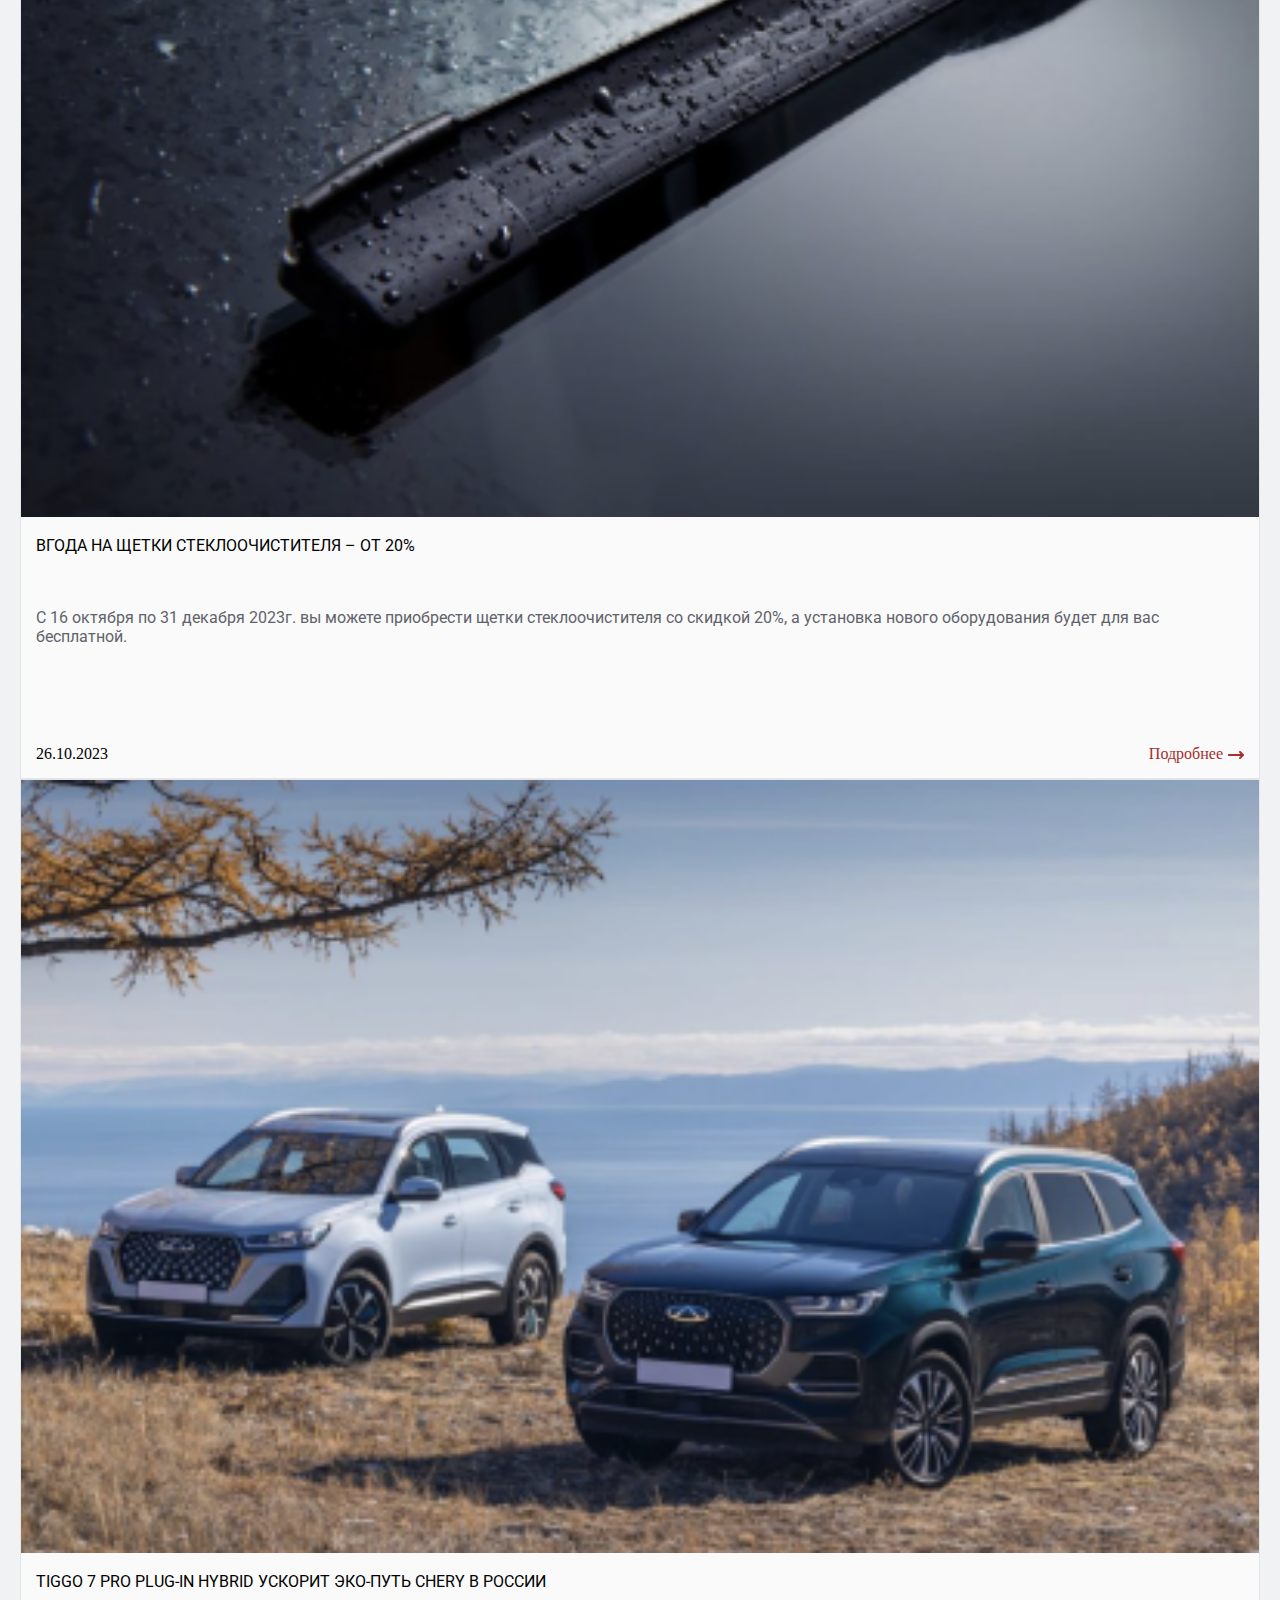
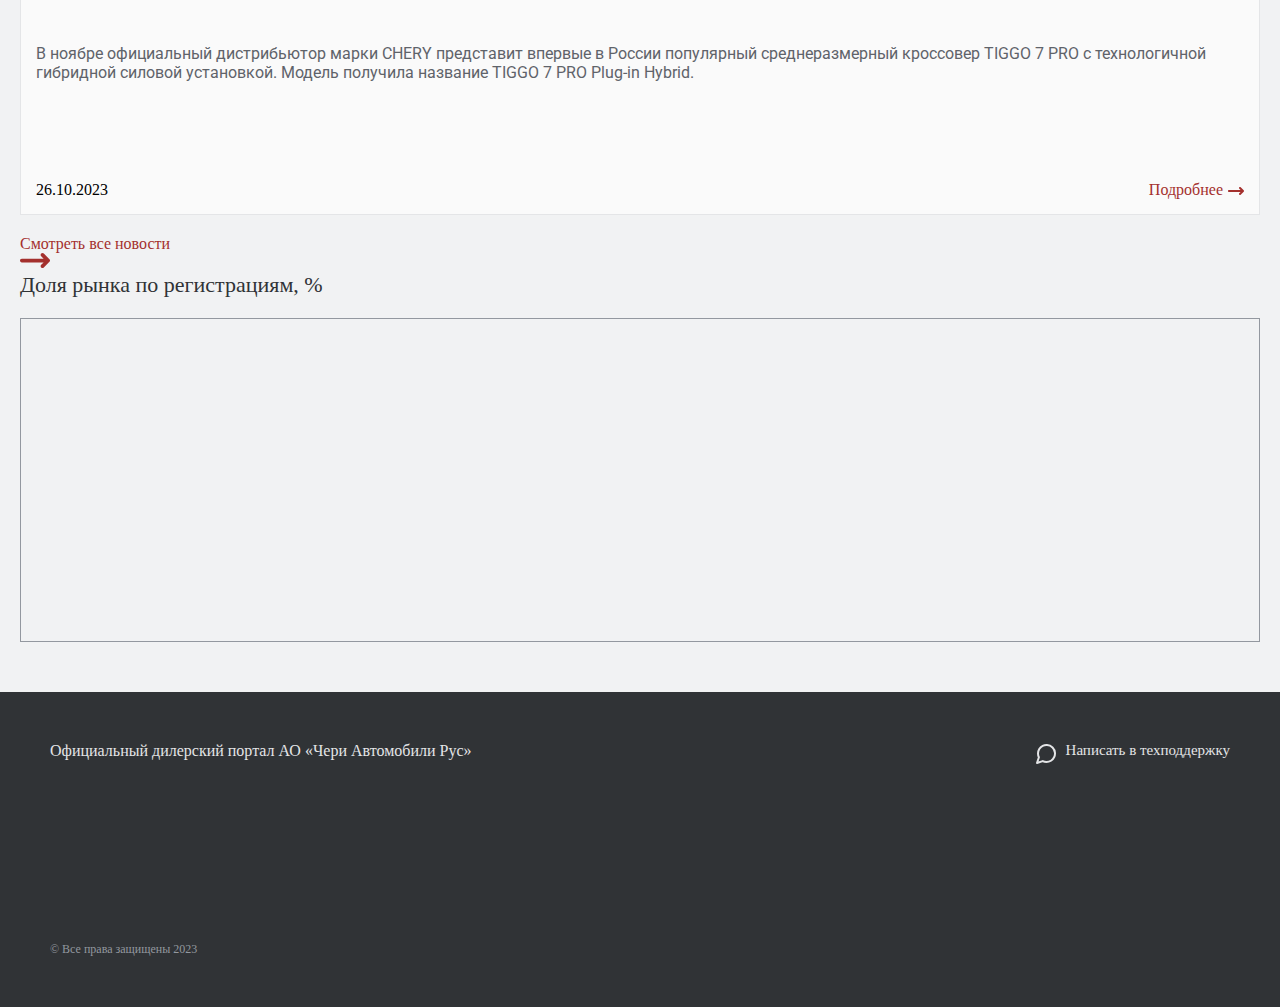
==== commit 0e73cd3f: "class name" ====
--- a/index.html
+++ b/index.html
@@ -90,15 +90,15 @@
                 <div class="news_title">
                     РАССРОЧКА С УЧЕТОМ УВЕЛИЧЕННОГО СРОКА ОСТАТОЧНОГО ПЛАТЕЖА ДО 78 МЕСЯЦЕВ
                 </div>
-                <div style="color: #5F636A; margin-bottom: 15px; height: 122px">
+                <div class="news_description" >
                     Компания CHERY совместно с банком-партнером запустили программу беспроцентной рассрочки сроком
                     до 78 месяцев и первоначальным взносом 0% на покупку кроссоверов серии TIGGO.
                 </div>
-                <div style="display: flex; justify-content: space-between">
+                <div class="news-date" >
                     <div>26.10.2023</div>
                     <div style="display: flex">
 
-                        <div style="margin-right: 5px; color:#A4302D;">Подробнее</div>
+                        <div class="more-details" >Подробнее</div>
                         <div>
                             <img class=" image-auto" src="image/main/Arrow_right.svg" alt="">
                         </div>
@@ -118,12 +118,12 @@
                     С 16 октября по 31 декабря 2023г. вы можете приобрести щетки стеклоочистителя со скидкой 20%,
                     а установка нового оборудования будет для вас бесплатной.
                 </div>
-                <div style="display: flex; justify-content: space-between">
+                <div class="news-date" >
                     <div>26.10.2023</div>
 
                     <div style="display: flex">
 
-                        <div style="margin-right: 5px; color: #A4302D">Подробнее</div>
+                        <div class="more-details" >Подробнее</div>
                         <div>
                             <img class="image-auto" src="image/main/Arrow_right.svg" alt="">
                         </div>
@@ -150,12 +150,12 @@
                     PRO c технологичной гибридной силовой установкой. Модель
                     получила название TIGGO 7 PRO Plug-in Hybrid.
                 </div>
-                <div style="display: flex; justify-content: space-between">
+                <div class="news-date" >
                     <div>26.10.2023</div>
 
                     <div style="display: flex">
 
-                        <div style="margin-right: 5px; color:#A4302D;">Подробнее</div>
+                        <div class="more-details" >Подробнее</div>
                         <div>
                             <img class="image-auto" src="image/main/Arrow_right.svg" alt="">
                         </div>
@@ -167,7 +167,7 @@
         </div>
     </div>
 
-    <div class="more-detail my-container" style="">
+    <div class="more-detail my-container" >
 
         <div class="d-flex g-1" style="width: 220px;">
 
@@ -181,14 +181,14 @@
     </div>
 </div>
 
-<div class="footer ">
+<div class="my-footer ">
     <div class="my-container">
         <div class="fz-22">Доля рынка по регистрациям, %</div>
         <div class="graphic"></div>
     </div>
 
     <div class="additional-content">
-        <div class="additional-content__interior my-container" style="">
+        <div class="additional-content__interior my-container" >
             <div class="data-about-us">
                 <div style="color:#E4E5E7;">Официальный дилерский портал АО «Чери Автомобили Рус»</div>
                 <div class="contacts">
--- a/style.css
+++ b/style.css
@@ -120,7 +120,7 @@
     line-height: normal;
 }
 
-.more-detail{
+.more-detail-footer{
     width: 1000px;
     height: 200px;
 }
@@ -157,4 +157,12 @@
     font-style: normal;
     font-weight: 400;
     line-height: normal;
+}
+.news-date{
+    display: flex;
+    justify-content: space-between
+}
+.more-details{
+    margin-right: 5px;
+    color:#A4302D;
 }